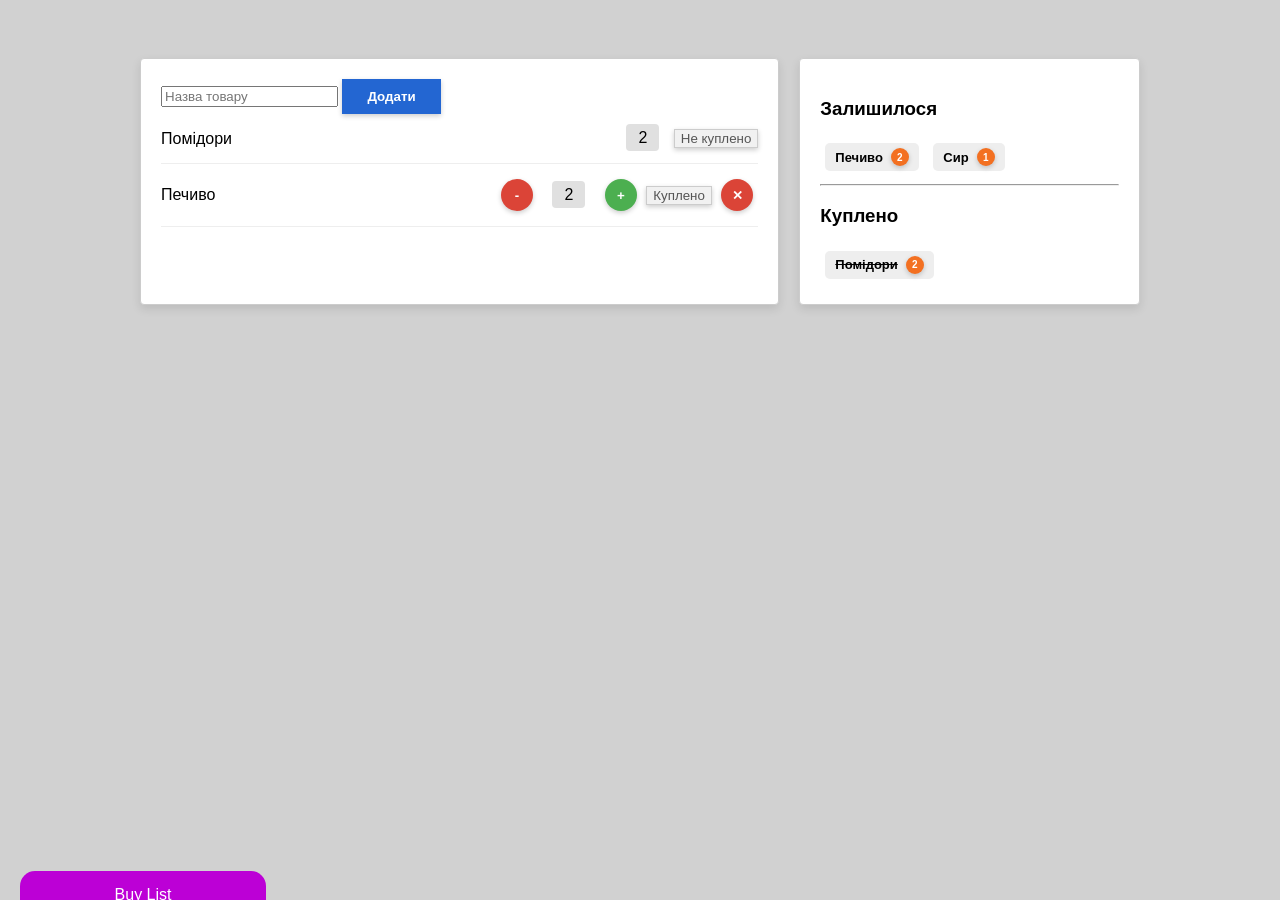
==== HomeWork1/index.html @ 784ef2a0 "HomeWork1:index, main" ====
<!DOCTYPE html>
<html>
<head lang="uk">
    <meta charset="UTF-8">
    <title>My Page</title>


    <link rel="stylesheet" type="text/css" href="main.css" />
</head>
<body>
<main class="container">
    <section class="card main-panel">
        <div class="add-item">
            <input type="text" placeholder="Назва товару" aria-label="Введіть назву товару">
            <button class="btn-add" data-tooltip="Додати у список">Додати</button>
        </div>

        <div class="items-list">
            <div class="row">
                <span class="item-name">Помідори</span>
                <div class="actions">
                    <span class="count-badge">2</span>
                    <button class="btn-status grey" data-tooltip="Статус товару">Не куплено</button>
                </div>
            </div>

            <div class="row">
                <span class="item-name">Печиво</span>
                <div class="actions">
                    <button class="btn-round red" data-tooltip="Зменшити">-</button>
                    <span class="count-badge">2</span>
                    <button class="btn-round green" data-tooltip="Збільшити">+</button>
                    <button class="btn-status grey" data-tooltip="Позначити як куплене">Куплено</button>
                    <button class="btn-round red icon" data-tooltip="Видалити">✕</button>
                </div>
            </div>
        </div>
    </section>

    <section class="card side-panel">
        <div class="stats-group">
            <h3>Залишилося</h3>
            <div class="tags">
                <span class="tag">Печиво <span class="tag-count">2</span></span>
                <span class="tag">Сир <span class="tag-count">1</span></span>
            </div>
        </div>
        <hr>
        <div class="stats-group">
            <h3>Куплено</h3>
            <div class="tags bought">
                <span class="tag"><del>Помідори</del> <span class="tag-count">2</span></span>
            </div>
        </div>
    </section>
</main>

    <div class="badge">
    <div class="badge-title">Buy List</div>
    <div class="badge-author">Created by: Kondratenko Artem</div>
</div>
</div>
</body>
</html>
---- HomeWork1/main.css ----
body {
    background-color: #d1d1d1;
    font-family: Arial, sans-serif;
    display: flex;
    justify-content: center;
    padding-top: 50px;
}

.container {
    display: flex;
    gap: 20px;
    width: 90%;
    max-width: 1000px;
}

@media (max-width: 650px) {
    .container { flex-direction: column; }
}

.card {
    background: white;
    padding: 20px;
    border: 1px solid #ccc;
    border-radius: 4px;
    box-shadow: 0 4px 10px rgba(0,0,0,0.1);
}

.main-panel { flex: 2; }
.side-panel { flex: 1; }

.row {
    display: flex;
    justify-content: space-between;
    align-items: center;
    padding: 15px 0;
    border-bottom: 1px solid #eee;
}

.btn-add {
    background-color: #2366d2;
    color: white;
    border: none;
    padding: 10px 25px;
    cursor: pointer;
    font-weight: bold;
    box-shadow: 0 2px 5px rgba(0,0,0,0.2);
}

.btn-round {
    width: 32px;
    height: 32px;
    border-radius: 50%;
    border: none;
    color: white;
    font-weight: bold;
    cursor: pointer;
    margin: 0 5px;
}

.red { background-color: #db4437;     box-shadow: 0 2px 5px rgba(0,0,0,0.2);   }
.green { background-color: #4CAF50;     box-shadow: 0 2px 5px rgba(0,0,0,0.2); }
.grey { background-color: #f1f1f1; color: #555; border: 1px solid #ccc; box-shadow: 0 2px 5px rgba(0,0,0,0.2);}

.count-badge {
    background-color: #e0e0e0;
    padding: 5px 12px;
    border-radius: 4px;
    margin: 0 10px;
}

.tag {
    background-color: #eee;
    padding: 5px 10px;
    border-radius: 5px;
    display: inline-flex;
    align-items: center;
    font-size: 13px;
    font-weight: bold;
    margin: 5px;
}

.tag-count {
    background-color: #f37021;
    color: white;
    border-radius: 50%;
    width: 18px;
    height: 18px;
    font-size: 10px;
    display: flex;
    justify-content: center;
    align-items: center;
    margin-left: 8px;
    box-shadow: 0 2px 5px rgba(0,0,0,0.2);
}

.stats-container {
    display: flex;
    flex-wrap: wrap;
    gap: 10px;
    margin-bottom: 20px;
}

.product-item {
    background-color: #e9e9e9;
    display: inline-flex;
    align-items: center;
    padding: 6px 12px;
    border-radius: 6px;
    font-size: 14px;
    font-weight: bold;
    color: #555;
    box-shadow: inset 0 -2px 0 rgba(0,0,0,0.1);
}

.amount {
    background-color: #f37021;
    color: white;
    border-radius: 50%;
    width: 20px;
    height: 20px;
    display: flex;
    justify-content: center;
    align-items: center;
    margin-left: 8px;
    font-size: 11px;
}

.bought .product-item {
    text-decoration: line-through;
    opacity: 0.7;
}

.badge {
    background-color: #bc00d6; 
    color: white;
    padding: 15px 25px;
    border-radius: 15px 15px 0 0;
    position: fixed;
    bottom: -45px;
    left: 20px;
    cursor: pointer;
    font-family: sans-serif;
    text-align: center;
    transition: all 0.4s ease;
}

.badge-author {
    font-size: 14px;
    margin-top: 10px;
    opacity: 0;
    transition: opacity 0.3s ease;
}

.badge:hover {
    transform: translateY(-45px); 
    background-color: #4a00e0; 
    box-shadow: 0 5px 15px rgba(0,0,0,0.3);
}

.badge:hover .badge-author {
    opacity: 1;
}

@media print {
    .badge {
        background-color: white !important;
        color: black !important;
        border: 2px solid #4a00e0 !important;
        position: static !important;
        transform: none !important;
        padding: 10px;
        width: fit-content;
    }

    .badge-title {
        display: none !important;
    }

    .badge-author {
        opacity: 1 !important;
        color: black !important;
        font-weight: bold;
    }
}

[data-tooltip] {
    position: relative;
}

[data-tooltip]::after {
    content: attr(data-tooltip);
    position: absolute;
    bottom: 70%;
    left: 50%;
    transform: translateX(-50%) translateY(10px) scale(0.8);
    background-color: #4B0082;
    color: white;
    padding: 8px 12px;
    border-radius: 8px;
    font-size: 12px;
    white-space: nowrap;
    opacity: 0;
    pointer-events: none;
    transition: all 0.3s ease;
    margin-bottom: 10px;
}

[data-tooltip]:hover::after {
    opacity: 1;
    transform: translateX(-50%) translateY(0) scale(1);
}

button:focus, input:focus {
    outline: 2px solid #6A0DAD;
    outline-offset: 2px;
}
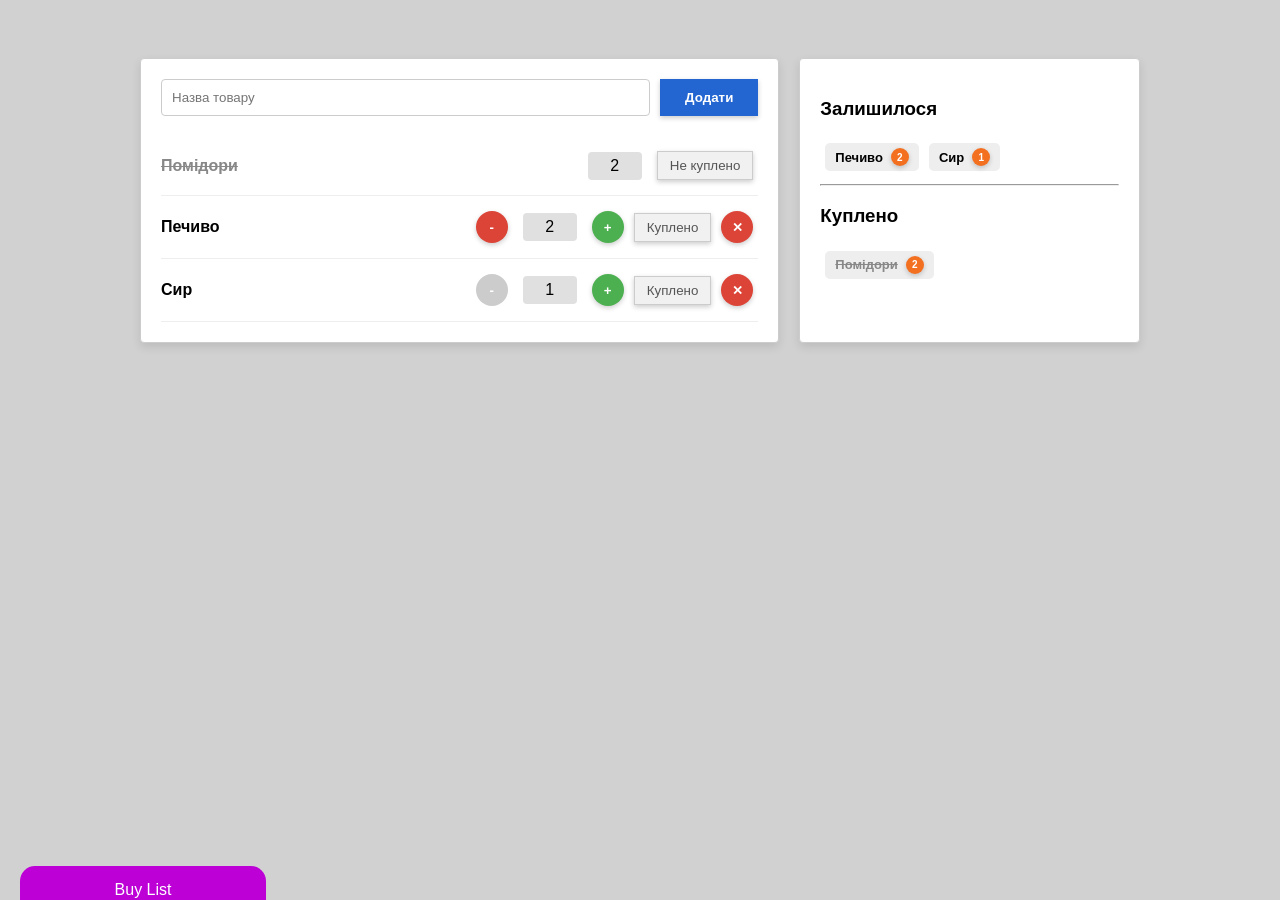
==== commit 213e29fc: "HW2:feat script.js + fix index and main" ====
--- a/HomeWork1/index.html
+++ b/HomeWork1/index.html
@@ -2,63 +2,41 @@
 <html>
 <head lang="uk">
     <meta charset="UTF-8">
-    <title>My Page</title>
-
-
+    <title>Buy List</title>
     <link rel="stylesheet" type="text/css" href="main.css" />
 </head>
 <body>
 <main class="container">
     <section class="card main-panel">
         <div class="add-item">
-            <input type="text" placeholder="Назва товару" aria-label="Введіть назву товару">
-            <button class="btn-add" data-tooltip="Додати у список">Додати</button>
+            <input type="text" id="new-item-name" placeholder="Назва товару" aria-label="Введіть назву товару">
+            <button class="btn-add" id="btn-add-item" data-tooltip="Додати у список">Додати</button>
         </div>
 
-        <div class="items-list">
-            <div class="row">
-                <span class="item-name">Помідори</span>
-                <div class="actions">
-                    <span class="count-badge">2</span>
-                    <button class="btn-status grey" data-tooltip="Статус товару">Не куплено</button>
-                </div>
-            </div>
-
-            <div class="row">
-                <span class="item-name">Печиво</span>
-                <div class="actions">
-                    <button class="btn-round red" data-tooltip="Зменшити">-</button>
-                    <span class="count-badge">2</span>
-                    <button class="btn-round green" data-tooltip="Збільшити">+</button>
-                    <button class="btn-status grey" data-tooltip="Позначити як куплене">Куплено</button>
-                    <button class="btn-round red icon" data-tooltip="Видалити">✕</button>
-                </div>
-            </div>
+        <div class="items-list" id="items-container">
         </div>
     </section>
 
     <section class="card side-panel">
         <div class="stats-group">
             <h3>Залишилося</h3>
-            <div class="tags">
-                <span class="tag">Печиво <span class="tag-count">2</span></span>
-                <span class="tag">Сир <span class="tag-count">1</span></span>
+            <div class="tags" id="left-to-buy-container">
             </div>
         </div>
         <hr>
         <div class="stats-group">
             <h3>Куплено</h3>
-            <div class="tags bought">
-                <span class="tag"><del>Помідори</del> <span class="tag-count">2</span></span>
+            <div class="tags bought" id="bought-container">
             </div>
         </div>
     </section>
 </main>
 
-    <div class="badge">
+<div class="badge">
     <div class="badge-title">Buy List</div>
     <div class="badge-author">Created by: Kondratenko Artem</div>
 </div>
-</div>
+
+<script src="script.js"></script>
 </body>
 </html>
--- a/HomeWork1/main.css
+++ b/HomeWork1/main.css
@@ -34,6 +34,19 @@
     align-items: center;
     padding: 15px 0;
     border-bottom: 1px solid #eee;
+}
+
+.add-item {
+    display: flex;
+    gap: 10px;
+    margin-bottom: 20px;
+}
+
+.add-item input {
+    flex: 1;
+    padding: 10px;
+    border: 1px solid #ccc;
+    border-radius: 4px;
 }
 
 .btn-add {
@@ -57,6 +70,12 @@
     margin: 0 5px;
 }
 
+.btn-round:disabled {
+    background-color: #ccc !important;
+    cursor: not-allowed;
+    box-shadow: none;
+}
+
 .red { background-color: #db4437;     box-shadow: 0 2px 5px rgba(0,0,0,0.2);   }
 .green { background-color: #4CAF50;     box-shadow: 0 2px 5px rgba(0,0,0,0.2); }
 .grey { background-color: #f1f1f1; color: #555; border: 1px solid #ccc; box-shadow: 0 2px 5px rgba(0,0,0,0.2);}
@@ -66,6 +85,9 @@
     padding: 5px 12px;
     border-radius: 4px;
     margin: 0 10px;
+    display: inline-block;
+    min-width: 30px;
+    text-align: center;
 }
 
 .tag {
@@ -93,41 +115,8 @@
     box-shadow: 0 2px 5px rgba(0,0,0,0.2);
 }
 
-.stats-container {
-    display: flex;
-    flex-wrap: wrap;
-    gap: 10px;
-    margin-bottom: 20px;
-}
-
-.product-item {
-    background-color: #e9e9e9;
-    display: inline-flex;
-    align-items: center;
-    padding: 6px 12px;
-    border-radius: 6px;
-    font-size: 14px;
-    font-weight: bold;
-    color: #555;
-    box-shadow: inset 0 -2px 0 rgba(0,0,0,0.1);
-}
-
-.amount {
-    background-color: #f37021;
-    color: white;
-    border-radius: 50%;
-    width: 20px;
-    height: 20px;
-    display: flex;
-    justify-content: center;
-    align-items: center;
-    margin-left: 8px;
-    font-size: 11px;
-}
-
-.bought .product-item {
-    text-decoration: line-through;
-    opacity: 0.7;
+.bought .tag del {
+    color: #888;
 }
 
 .badge {
@@ -136,7 +125,7 @@
     padding: 15px 25px;
     border-radius: 15px 15px 0 0;
     position: fixed;
-    bottom: -45px;
+    bottom: -40px;
     left: 20px;
     cursor: pointer;
     font-family: sans-serif;
@@ -152,7 +141,7 @@
 }
 
 .badge:hover {
-    transform: translateY(-45px); 
+    transform: translateY(-40px); 
     background-color: #4a00e0; 
     box-shadow: 0 5px 15px rgba(0,0,0,0.3);
 }
@@ -203,6 +192,7 @@
     pointer-events: none;
     transition: all 0.3s ease;
     margin-bottom: 10px;
+    z-index: 10;
 }
 
 [data-tooltip]:hover::after {
@@ -213,4 +203,26 @@
 button:focus, input:focus {
     outline: 2px solid #6A0DAD;
     outline-offset: 2px;
+}
+
+.item-name {
+    cursor: pointer;
+    font-weight: bold;
+}
+
+.item-name-input {
+    padding: 4px 8px;
+    font-size: 16px;
+    border: 1px solid #6A0DAD;
+    border-radius: 4px;
+}
+
+.item-name.is-bought {
+    text-decoration: line-through;
+    color: #888;
+}
+
+.actions {
+    display: flex;
+    align-items: center;
 }
